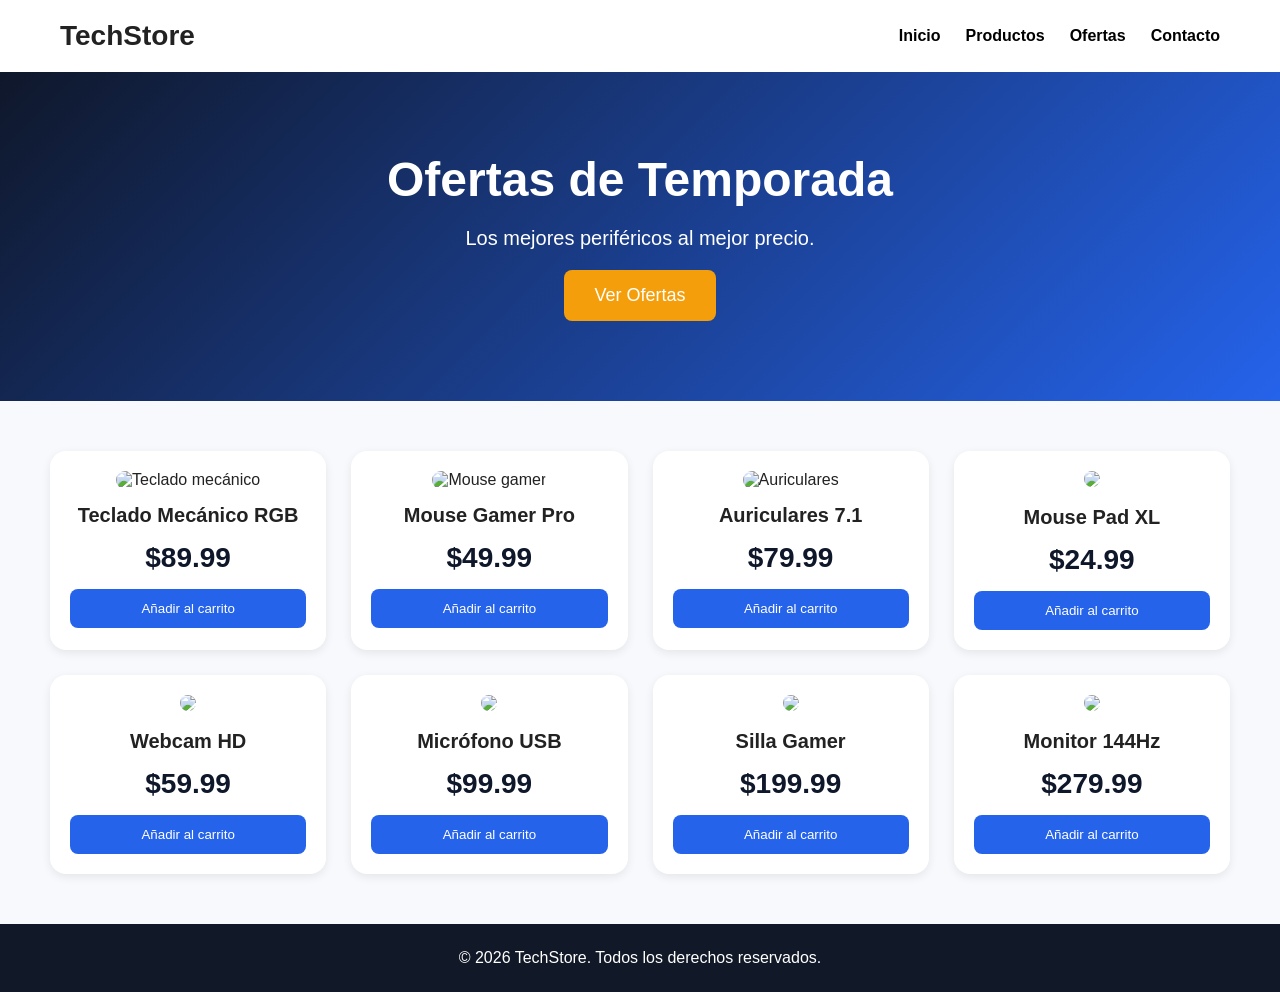
==== tech-store/index.html @ 41922e73 "agregue la actividad 2" ====
<!DOCTYPE html>
<html lang="es">
<head>
    <meta charset="UTF-8">
    <meta name="viewport" content="width=device-width, initial-scale=1.0">
    <title>TechStore</title>
    <link rel="stylesheet" href="CSS/Syeles.css">
</head>
<body>

    <header>
        <div class="logo">TechStore</div>

        <nav>
            <ul>
                <li><a href="#">Inicio</a></li>
                <li><a href="#">Productos</a></li>
                <li><a href="#">Ofertas</a></li>
                <li><a href="#">Contacto</a></li>
            </ul>
        </nav>
    </header>

    <section class="hero">
        <h1>Ofertas de Temporada</h1>
        <p>Los mejores periféricos al mejor precio.</p>
        <button>Ver Ofertas</button>
    </section>

    <main class="catalogo">

        <article class="producto">
            <img src="https://via.placeholder.com/250" alt="Teclado mecánico">
            <h2>Teclado Mecánico RGB</h2>
            <p class="precio">$89.99</p>
            <button>Añadir al carrito</button>
        </article>

        <article class="producto">
            <img src="https://via.placeholder.com/250" alt="Mouse gamer">
            <h2>Mouse Gamer Pro</h2>
            <p class="precio">$49.99</p>
            <button>Añadir al carrito</button>
        </article>

        <article class="producto">
            <img src="https://via.placeholder.com/250" alt="Auriculares">
            <h2>Auriculares 7.1</h2>
            <p class="precio">$79.99</p>
            <button>Añadir al carrito</button>
        </article>

        <article class="producto">
            <img src="https://via.placeholder.com/250">
            <h2>Mouse Pad XL</h2>
            <p class="precio">$24.99</p>
            <button>Añadir al carrito</button>
        </article>

        <article class="producto">
            <img src="https://via.placeholder.com/250">
            <h2>Webcam HD</h2>
            <p class="precio">$59.99</p>
            <button>Añadir al carrito</button>
        </article>

        <article class="producto">
            <img src="https://via.placeholder.com/250">
            <h2>Micrófono USB</h2>
            <p class="precio">$99.99</p>
            <button>Añadir al carrito</button>
        </article>

        <article class="producto">
            <img src="https://via.placeholder.com/250">
            <h2>Silla Gamer</h2>
            <p class="precio">$199.99</p>
            <button>Añadir al carrito</button>
        </article>

        <article class="producto">
            <img src="https://via.placeholder.com/250">
            <h2>Monitor 144Hz</h2>
            <p class="precio">$279.99</p>
            <button>Añadir al carrito</button>
        </article>

    </main>

    <footer>
        <p>© 2026 TechStore. Todos los derechos reservados.</p>
    </footer>

</body>
</html>
---- tech-store/CSS/Syeles.css ----
* {
    margin: 0;
    padding: 0;
    box-sizing: border-box;
}

body {
    font-family: Arial, sans-serif;
    background: #f7f9fc;
    color: #222;
}

header {
    display: flex;
    justify-content: space-between;
    align-items: center;
    padding: 20px 60px;
    background: white;
    box-shadow: 0 2px 8px rgba(0,0,0,0.08);
}

.logo {
    font-size: 28px;
    font-weight: bold;
}

nav ul {
    display: flex;
    list-style: none;
    gap: 25px;
}

nav a {
    text-decoration: none;
    color: black;
    font-weight: bold;
}

.hero {
    text-align: center;
    padding: 80px 20px;
    background: linear-gradient(135deg, #0f172a, #2563eb);
    color: white;
}

.hero h1 {
    font-size: 48px;
}

.hero p {
    margin: 20px 0;
    font-size: 20px;
}

.hero button {
    padding: 15px 30px;
    border: none;
    background: #f59e0b;
    color: white;
    border-radius: 8px;
    cursor: pointer;
    font-size: 18px;
    transition: 0.3s;
}

.hero button:hover {
    transform: scale(1.05);
}

.catalogo {
    display: grid;
    grid-template-columns: repeat(4, 1fr);
    gap: 25px;
    padding: 50px;
}

.producto {
    background: white;
    padding: 20px;
    border-radius: 16px;
    text-align: center;
    box-shadow: 0 3px 10px rgba(0,0,0,0.08);
    transition: 0.3s;
}

.producto:hover {
    transform: translateY(-5px);
    box-shadow: 0 12px 20px rgba(0,0,0,0.15);
}

.producto img {
    width: 100%;
    border-radius: 12px;
    transition: 0.3s;
}

.producto:hover img {
    transform: scale(1.03);
}

.producto h2 {
    margin: 15px 0;
    font-size: 20px;
}

.precio {
    font-size: 28px;
    font-weight: bold;
    color: #0f172a;
    margin-bottom: 15px;
}

.producto button {
    width: 100%;
    padding: 12px;
    background: #2563eb;
    color: white;
    border: none;
    border-radius: 8px;
    cursor: pointer;
}

.producto button:hover {
    opacity: 0.9;
}

footer {
    text-align: center;
    padding: 25px;
    background: #111827;
    color: white;
}

@media (max-width: 1024px) {
    .catalogo {
        grid-template-columns: repeat(2, 1fr);
    }
}

@media (max-width: 768px) {
    header {
        flex-direction: column;
        gap: 20px;
    }

    .catalogo {
        grid-template-columns: 1fr;
    }

    .hero h1 {
        font-size: 36px;
    }
}
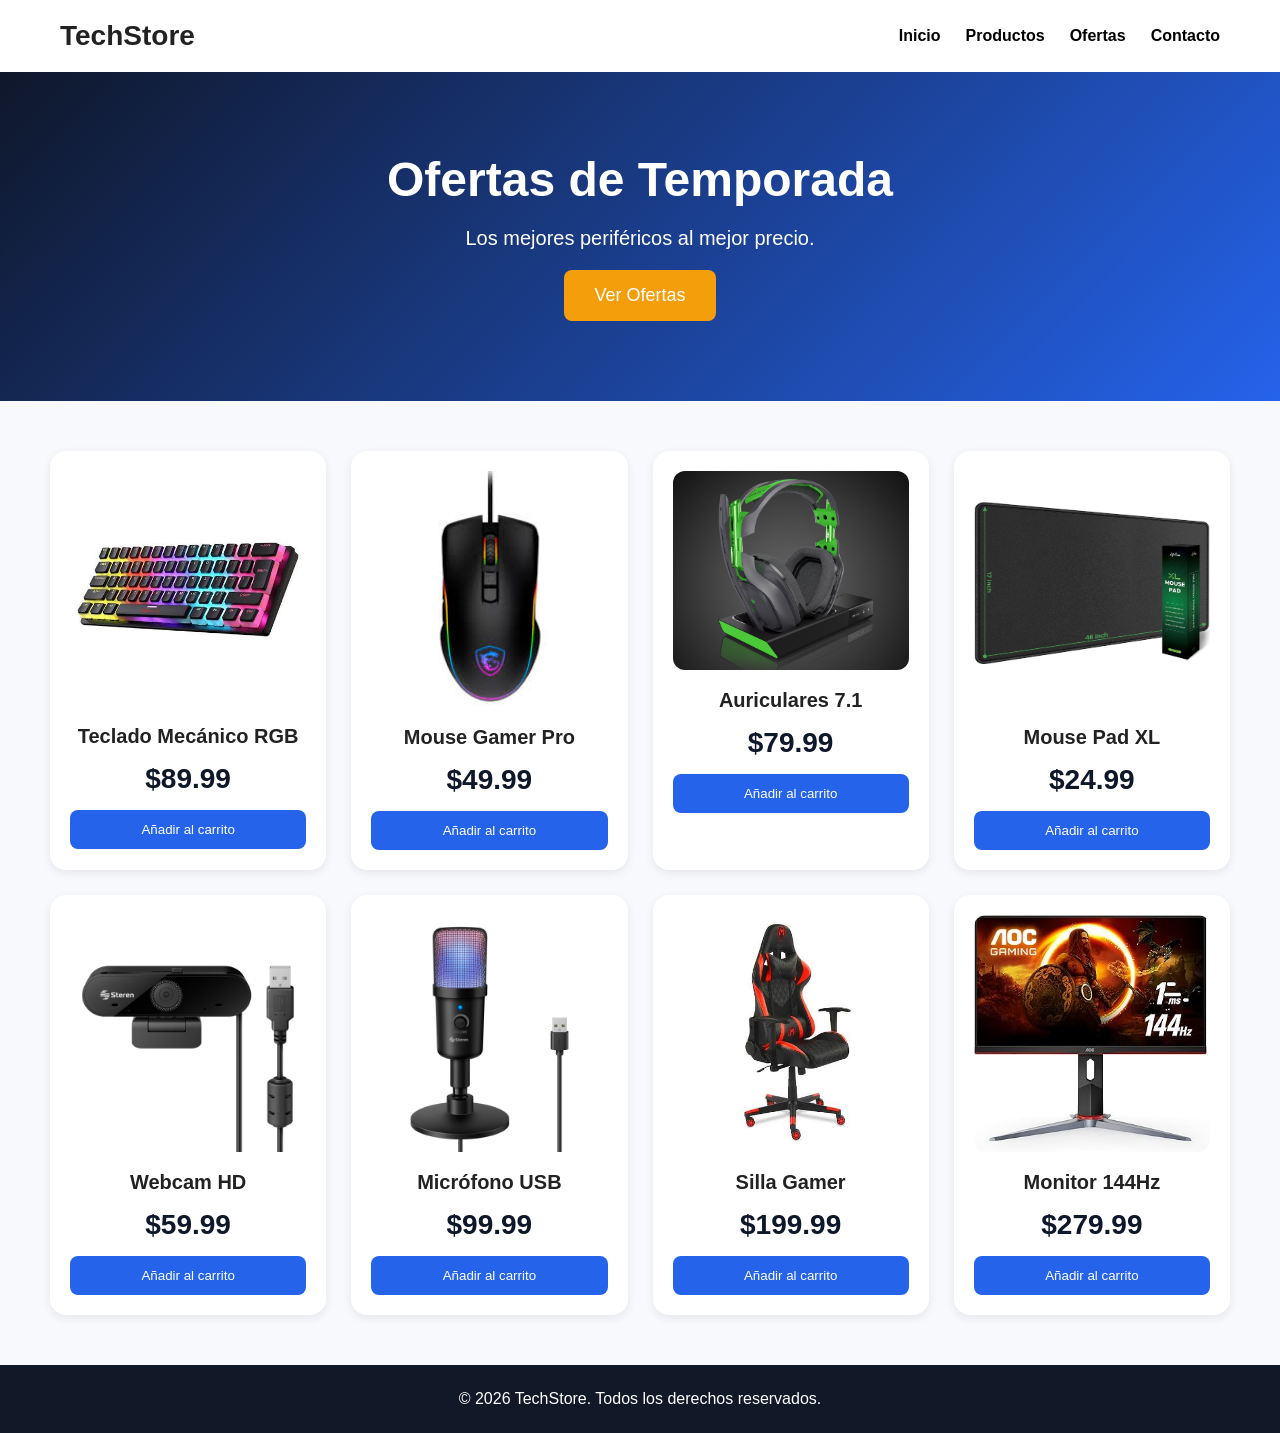
==== commit 87b71c0e: "se han agregado imagenes y corregido errores" ====
--- a/tech-store/index.html
+++ b/tech-store/index.html
@@ -30,56 +30,56 @@
     <main class="catalogo">
 
         <article class="producto">
-            <img src="https://via.placeholder.com/250" alt="Teclado mecánico">
+            <img src="img/teclado-mecanico.jpg" alt="Teclado mecánico">
             <h2>Teclado Mecánico RGB</h2>
             <p class="precio">$89.99</p>
             <button>Añadir al carrito</button>
         </article>
 
         <article class="producto">
-            <img src="https://via.placeholder.com/250" alt="Mouse gamer">
+            <img src="img/mouse-gamer.jpg" alt="Mouse gamer">
             <h2>Mouse Gamer Pro</h2>
             <p class="precio">$49.99</p>
             <button>Añadir al carrito</button>
         </article>
 
         <article class="producto">
-            <img src="https://via.placeholder.com/250" alt="Auriculares">
+            <img src="img/auriculares.jpg" alt="Auriculares">
             <h2>Auriculares 7.1</h2>
             <p class="precio">$79.99</p>
             <button>Añadir al carrito</button>
         </article>
 
         <article class="producto">
-            <img src="https://via.placeholder.com/250">
+            <img src="img/mousepad-xl.jpg">
             <h2>Mouse Pad XL</h2>
             <p class="precio">$24.99</p>
             <button>Añadir al carrito</button>
         </article>
 
         <article class="producto">
-            <img src="https://via.placeholder.com/250">
+            <img src="img/webcam-hd.jpg">
             <h2>Webcam HD</h2>
             <p class="precio">$59.99</p>
             <button>Añadir al carrito</button>
         </article>
 
         <article class="producto">
-            <img src="https://via.placeholder.com/250">
+            <img src="img/microfono-usb.jpg">
             <h2>Micrófono USB</h2>
             <p class="precio">$99.99</p>
             <button>Añadir al carrito</button>
         </article>
 
         <article class="producto">
-            <img src="https://via.placeholder.com/250">
+            <img src="img/silla-gamer.jpg">
             <h2>Silla Gamer</h2>
             <p class="precio">$199.99</p>
             <button>Añadir al carrito</button>
         </article>
 
         <article class="producto">
-            <img src="https://via.placeholder.com/250">
+            <img src="img/monitor-144.jpg">
             <h2>Monitor 144Hz</h2>
             <p class="precio">$279.99</p>
             <button>Añadir al carrito</button>
